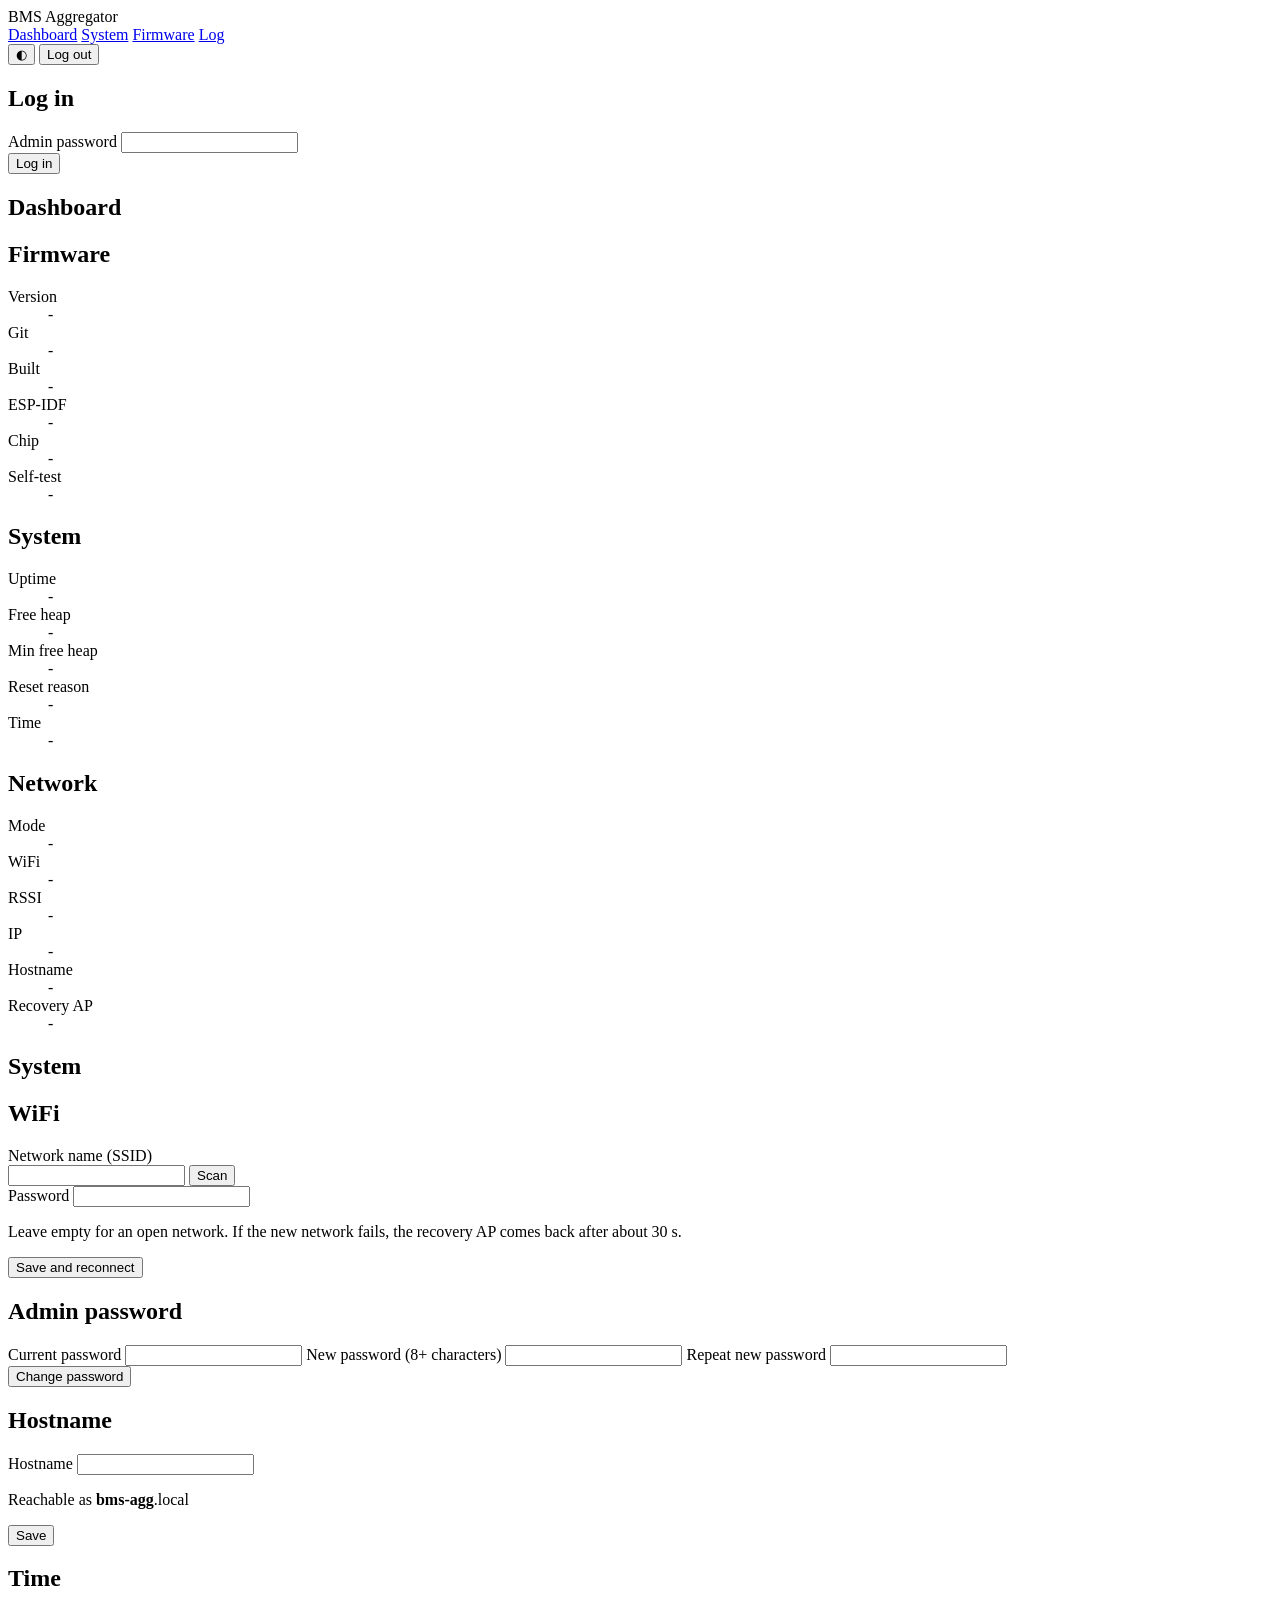
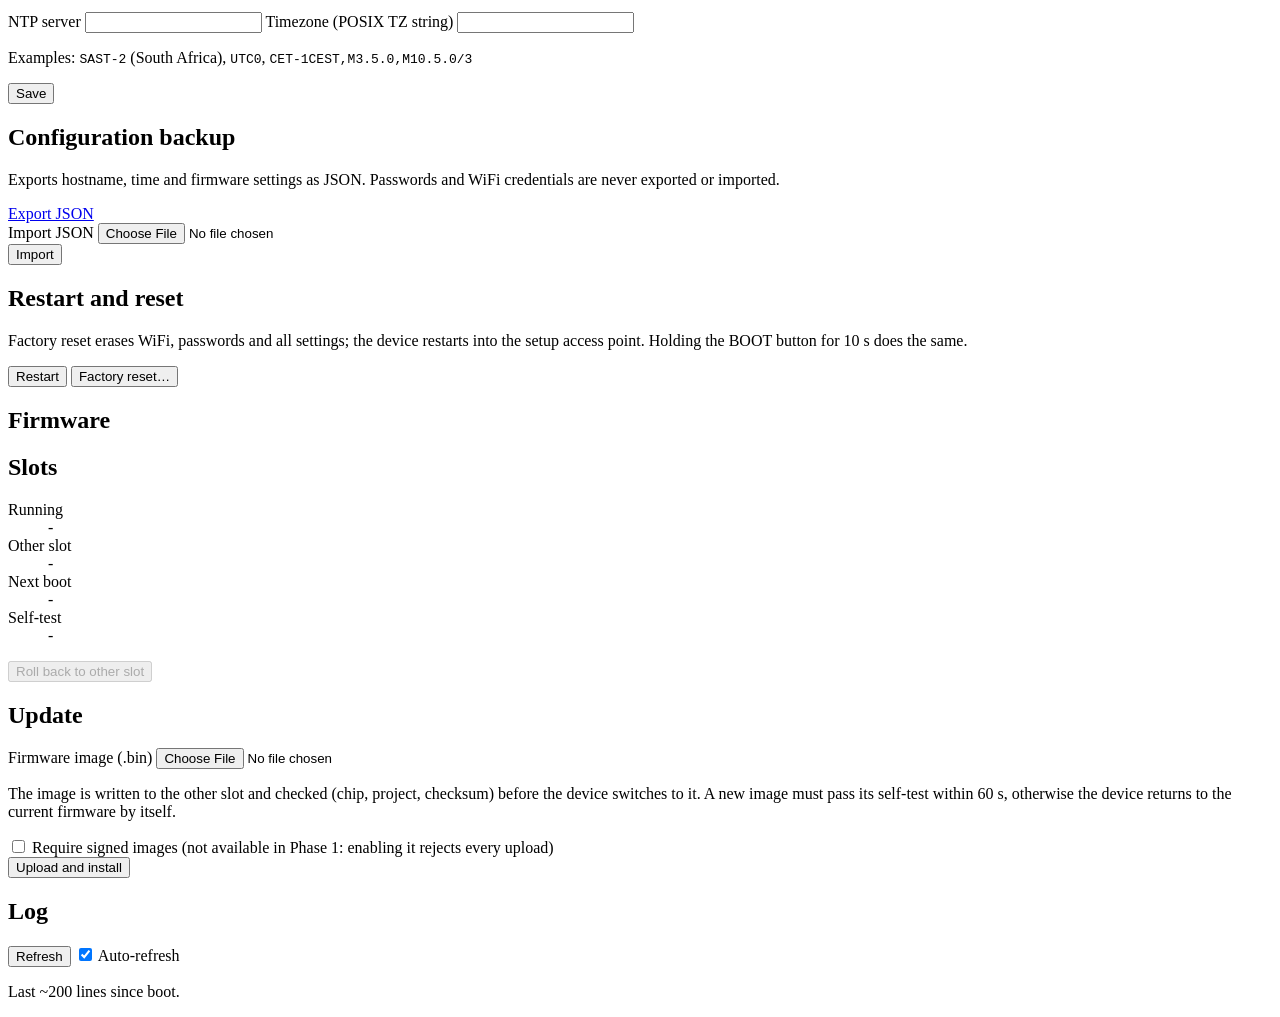
==== web/index.html @ 377a993c "First draft by CC" ====
<!doctype html>
<html lang="en">
<head>
<meta charset="utf-8">
<meta name="viewport" content="width=device-width, initial-scale=1">
<title>BMS Aggregator</title>
<link rel="stylesheet" href="/app.css">
<script src="/theme.js"></script>
</head>
<body>
<header>
  <div class="bar">
    <span class="brand">BMS Aggregator</span>
    <nav id="nav" class="hidden">
      <a href="#dashboard" data-view="dashboard">Dashboard</a>
      <a href="#system" data-view="system">System</a>
      <a href="#firmware" data-view="firmware">Firmware</a>
      <a href="#log" data-view="log">Log</a>
    </nav>
    <button id="theme" class="theme-btn" type="button" title="Toggle light/dark">◐</button>
    <button id="logout" class="theme-btn hidden" type="button">Log out</button>
  </div>
</header>

<main>
  <!-- Login -->
  <section id="v-login" class="hidden">
    <form id="login-form" class="card login">
      <h1>Log in</h1>
      <label for="login-pw">Admin password</label>
      <input id="login-pw" type="password" autocomplete="current-password" required>
      <div class="actions"><button class="primary" type="submit">Log in</button></div>
      <div id="login-msg" class="msg bad hidden"></div>
    </form>
  </section>

  <!-- Dashboard -->
  <section id="v-dashboard" class="hidden">
    <h1>Dashboard</h1>
    <div class="grid">
      <div class="card">
        <h2>Firmware</h2>
        <dl class="kv">
          <dt>Version</dt><dd id="d-version">-</dd>
          <dt>Git</dt><dd id="d-git">-</dd>
          <dt>Built</dt><dd id="d-build">-</dd>
          <dt>ESP-IDF</dt><dd id="d-idf">-</dd>
          <dt>Chip</dt><dd id="d-chip">-</dd>
          <dt>Self-test</dt><dd id="d-selftest">-</dd>
        </dl>
      </div>
      <div class="card">
        <h2>System</h2>
        <dl class="kv">
          <dt>Uptime</dt><dd id="d-uptime">-</dd>
          <dt>Free heap</dt><dd id="d-heap">-</dd>
          <dt>Min free heap</dt><dd id="d-heapmin">-</dd>
          <dt>Reset reason</dt><dd id="d-reset">-</dd>
          <dt>Time</dt><dd id="d-time">-</dd>
        </dl>
      </div>
      <div class="card">
        <h2>Network</h2>
        <dl class="kv">
          <dt>Mode</dt><dd id="d-mode">-</dd>
          <dt>WiFi</dt><dd id="d-ssid">-</dd>
          <dt>RSSI</dt><dd id="d-rssi">-</dd>
          <dt>IP</dt><dd id="d-ip">-</dd>
          <dt>Hostname</dt><dd id="d-host">-</dd>
          <dt>Recovery AP</dt><dd id="d-ap">-</dd>
        </dl>
      </div>
    </div>
  </section>

  <!-- System -->
  <section id="v-system" class="hidden">
    <h1>System</h1>
    <div class="grid">
      <form id="f-wifi" class="card">
        <h2>WiFi</h2>
        <label for="wifi-ssid">Network name (SSID)</label>
        <div class="row">
          <input id="wifi-ssid" type="text" maxlength="32" required list="wifi-list" autocomplete="off">
          <button id="wifi-scan" type="button">Scan</button>
        </div>
        <datalist id="wifi-list"></datalist>
        <label for="wifi-pass">Password</label>
        <input id="wifi-pass" type="password" maxlength="63" autocomplete="new-password">
        <p class="hint">Leave empty for an open network. If the new network fails, the recovery AP comes back after about 30 s.</p>
        <div class="actions"><button class="primary" type="submit">Save and reconnect</button></div>
        <div class="msg hidden"></div>
      </form>

      <form id="f-password" class="card">
        <h2>Admin password</h2>
        <label for="pw-cur">Current password</label>
        <input id="pw-cur" type="password" autocomplete="current-password" required>
        <label for="pw-new">New password (8+ characters)</label>
        <input id="pw-new" type="password" minlength="8" maxlength="64" autocomplete="new-password" required>
        <label for="pw-new2">Repeat new password</label>
        <input id="pw-new2" type="password" minlength="8" maxlength="64" autocomplete="new-password" required>
        <div class="actions"><button class="primary" type="submit">Change password</button></div>
        <div class="msg hidden"></div>
      </form>

      <form id="f-host" class="card">
        <h2>Hostname</h2>
        <label for="host">Hostname</label>
        <input id="host" type="text" maxlength="32" pattern="[A-Za-z0-9]([A-Za-z0-9-]*[A-Za-z0-9])?" required>
        <p class="hint">Reachable as <b id="host-preview">bms-agg</b>.local</p>
        <div class="actions"><button class="primary" type="submit">Save</button></div>
        <div class="msg hidden"></div>
      </form>

      <form id="f-time" class="card">
        <h2>Time</h2>
        <label for="ntp">NTP server</label>
        <input id="ntp" type="text" maxlength="64" required>
        <label for="tz">Timezone (POSIX TZ string)</label>
        <input id="tz" type="text" maxlength="64" required>
        <p class="hint">Examples: <code>SAST-2</code> (South Africa), <code>UTC0</code>, <code>CET-1CEST,M3.5.0,M10.5.0/3</code></p>
        <div class="actions"><button class="primary" type="submit">Save</button></div>
        <div class="msg hidden"></div>
      </form>

      <div class="card">
        <h2>Configuration backup</h2>
        <p class="hint">Exports hostname, time and firmware settings as JSON. Passwords and WiFi credentials are never exported or imported.</p>
        <div class="actions">
          <a class="btn" href="/api/config/export" download="bms-agg-config.json">Export JSON</a>
        </div>
        <label for="import-file">Import JSON</label>
        <input id="import-file" type="file" accept="application/json,.json">
        <div class="actions"><button id="import-btn" type="button">Import</button></div>
        <div id="import-msg" class="msg hidden"></div>
      </div>

      <div class="card">
        <h2>Restart and reset</h2>
        <p class="hint">Factory reset erases WiFi, passwords and all settings; the device restarts into the setup access point. Holding the BOOT button for 10 s does the same.</p>
        <div class="actions">
          <button id="reboot-btn" type="button">Restart</button>
          <button id="reset-btn" class="danger" type="button">Factory reset…</button>
        </div>
        <div id="reset-msg" class="msg hidden"></div>
      </div>
    </div>
  </section>

  <!-- Firmware -->
  <section id="v-firmware" class="hidden">
    <h1>Firmware</h1>
    <div class="grid">
      <div class="card">
        <h2>Slots</h2>
        <dl class="kv">
          <dt>Running</dt><dd id="fw-running">-</dd>
          <dt>Other slot</dt><dd id="fw-other">-</dd>
          <dt>Next boot</dt><dd id="fw-boot">-</dd>
          <dt>Self-test</dt><dd id="fw-selftest">-</dd>
        </dl>
        <div class="actions"><button id="rollback-btn" type="button" disabled>Roll back to other slot</button></div>
        <div id="rollback-msg" class="msg hidden"></div>
      </div>
      <form id="f-ota" class="card">
        <h2>Update</h2>
        <label for="ota-file">Firmware image (.bin)</label>
        <input id="ota-file" type="file" accept=".bin,application/octet-stream" required>
        <p class="hint">The image is written to the other slot and checked (chip, project, checksum) before the device switches to it. A new image must pass its self-test within 60 s, otherwise the device returns to the current firmware by itself.</p>
        <label class="check"><input id="sig-req" type="checkbox"> Require signed images <span class="hint">(not available in Phase 1: enabling it rejects every upload)</span></label>
        <div class="actions"><button id="ota-btn" class="primary" type="submit">Upload and install</button></div>
        <div class="progress hidden" id="ota-prog"><div></div></div>
        <div id="ota-msg" class="msg hidden"></div>
      </form>
    </div>
  </section>

  <!-- Log -->
  <section id="v-log" class="hidden">
    <h1>Log</h1>
    <div class="row">
      <button id="log-refresh" type="button">Refresh</button>
      <label class="check"><input id="log-auto" type="checkbox" checked> Auto-refresh</label>
    </div>
    <p class="hint">Last ~200 lines since boot.</p>
    <pre id="log" class="log"></pre>
  </section>
</main>
<script src="/app.js"></script>
</body>
</html>
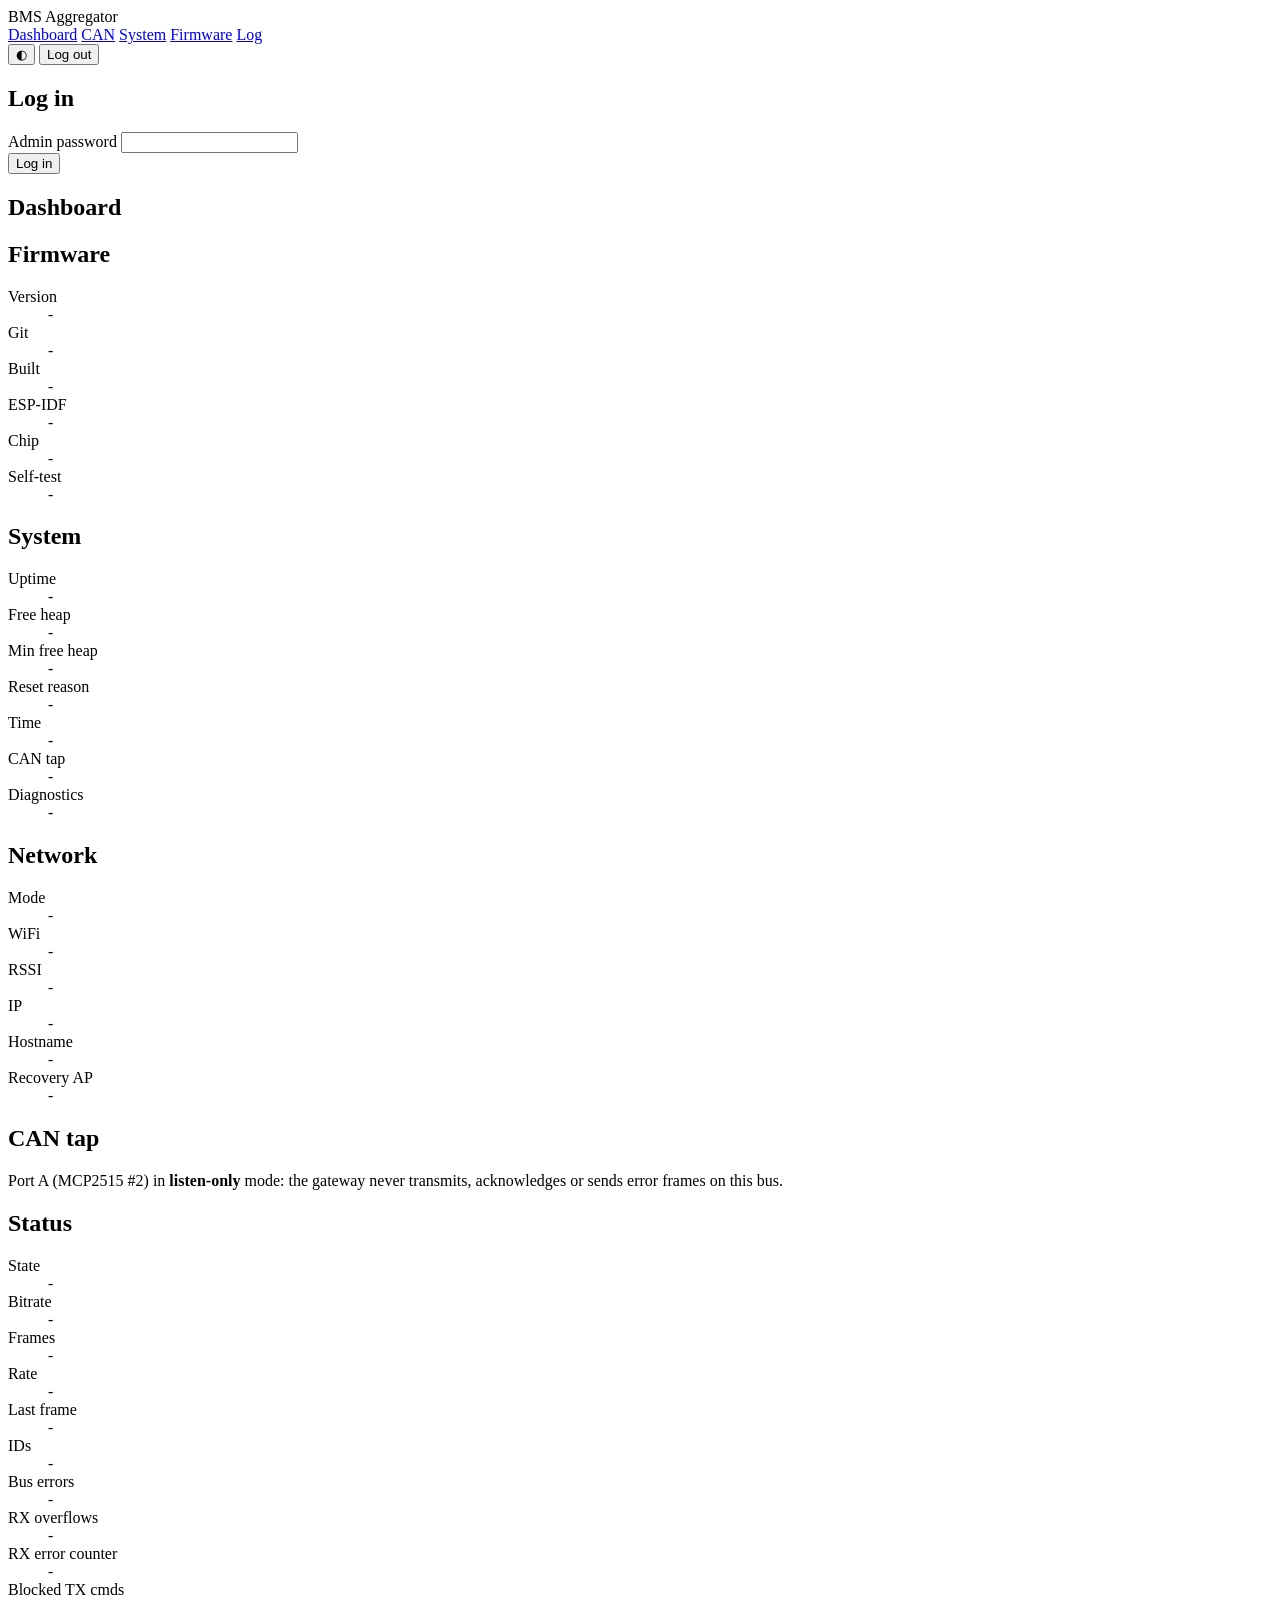
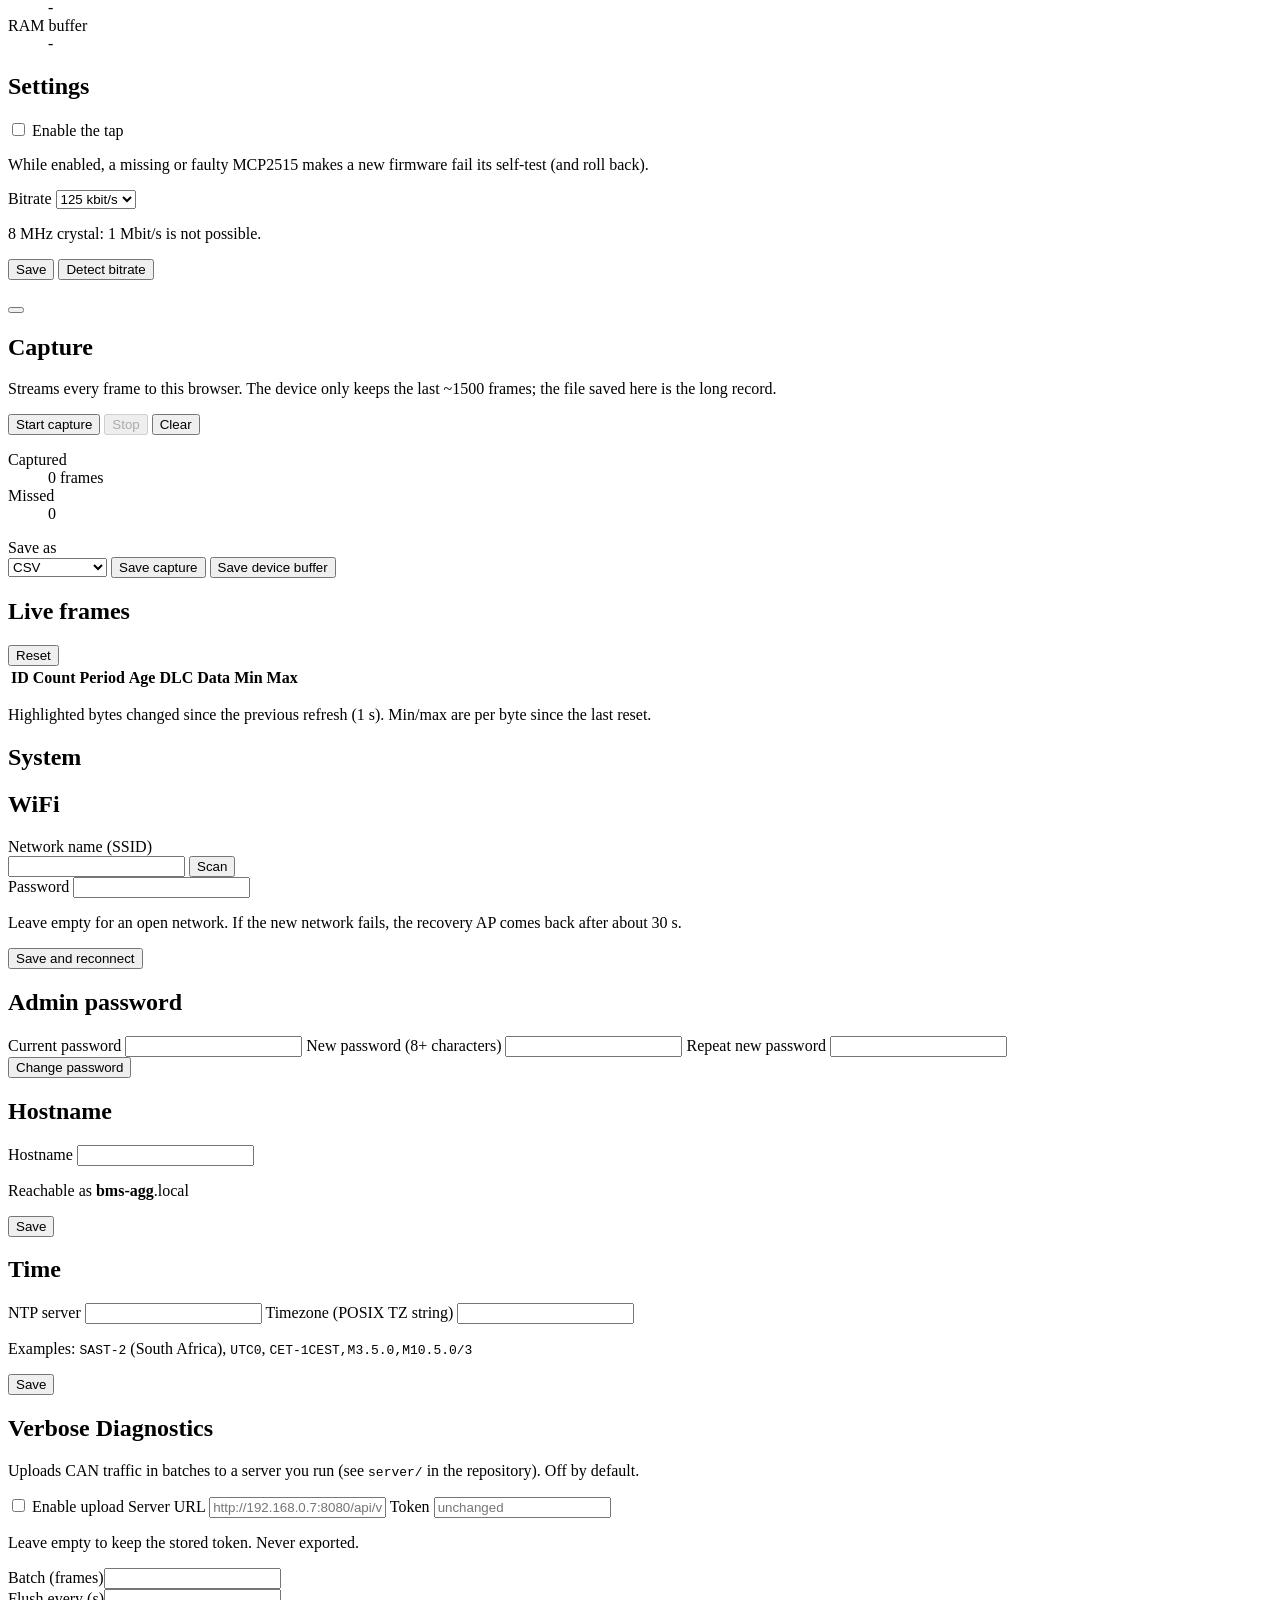
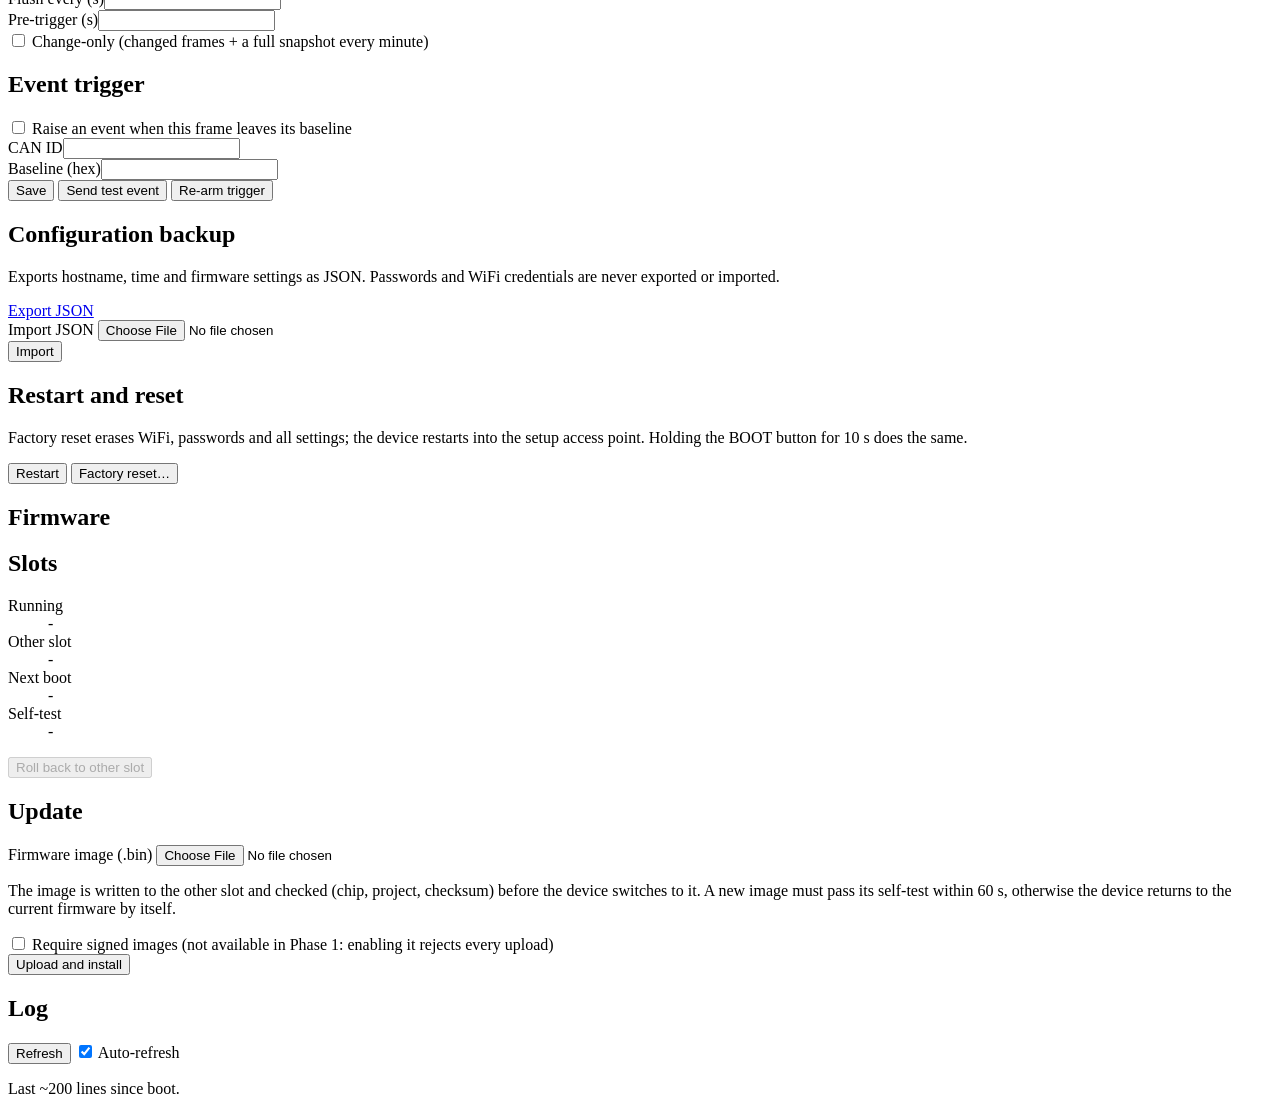
==== commit 421d955c: "Close to testing the sniffer - Need to get solder for the hardware side" ====
--- a/web/index.html
+++ b/web/index.html
@@ -13,6 +13,7 @@
     <span class="brand">BMS Aggregator</span>
     <nav id="nav" class="hidden">
       <a href="#dashboard" data-view="dashboard">Dashboard</a>
+      <a href="#can" data-view="can">CAN</a>
       <a href="#system" data-view="system">System</a>
       <a href="#firmware" data-view="firmware">Firmware</a>
       <a href="#log" data-view="log">Log</a>
@@ -57,6 +58,8 @@
           <dt>Min free heap</dt><dd id="d-heapmin">-</dd>
           <dt>Reset reason</dt><dd id="d-reset">-</dd>
           <dt>Time</dt><dd id="d-time">-</dd>
+          <dt>CAN tap</dt><dd id="d-can">-</dd>
+          <dt>Diagnostics</dt><dd id="d-diag">-</dd>
         </dl>
       </div>
       <div class="card">
@@ -70,6 +73,88 @@
           <dt>Recovery AP</dt><dd id="d-ap">-</dd>
         </dl>
       </div>
+    </div>
+  </section>
+
+  <!-- CAN tap -->
+  <section id="v-can" class="hidden">
+    <h1>CAN tap</h1>
+    <p class="hint">Port A (MCP2515 #2) in <b>listen-only</b> mode: the gateway never transmits, acknowledges or sends error frames on this bus.</p>
+    <div class="grid">
+      <div class="card">
+        <h2>Status</h2>
+        <dl class="kv">
+          <dt>State</dt><dd id="c-state">-</dd>
+          <dt>Bitrate</dt><dd id="c-bitrate">-</dd>
+          <dt>Frames</dt><dd id="c-frames">-</dd>
+          <dt>Rate</dt><dd id="c-fps">-</dd>
+          <dt>Last frame</dt><dd id="c-age">-</dd>
+          <dt>IDs</dt><dd id="c-ids">-</dd>
+          <dt>Bus errors</dt><dd id="c-errors">-</dd>
+          <dt>RX overflows</dt><dd id="c-ovr">-</dd>
+          <dt>RX error counter</dt><dd id="c-rec">-</dd>
+          <dt>Blocked TX cmds</dt><dd id="c-blocked">-</dd>
+          <dt>RAM buffer</dt><dd id="c-ring">-</dd>
+        </dl>
+      </div>
+      <form id="f-can" class="card">
+        <h2>Settings</h2>
+        <label class="check"><input id="can-en" type="checkbox"> Enable the tap</label>
+        <p class="hint">While enabled, a missing or faulty MCP2515 makes a new firmware fail its self-test (and roll back).</p>
+        <label for="can-br">Bitrate</label>
+        <select id="can-br">
+          <option value="125000">125 kbit/s</option>
+          <option value="250000">250 kbit/s</option>
+          <option value="500000">500 kbit/s</option>
+        </select>
+        <p class="hint">8 MHz crystal: 1 Mbit/s is not possible.</p>
+        <div class="actions">
+          <button class="primary" type="submit">Save</button>
+          <button id="can-detect" type="button">Detect bitrate</button>
+        </div>
+        <div class="msg hidden"></div>
+        <div id="detect-out" class="hidden">
+          <dl class="kv" id="detect-list"></dl>
+          <div class="actions"><button id="detect-apply" type="button" class="hidden"></button></div>
+        </div>
+      </form>
+      <div class="card">
+        <h2>Capture</h2>
+        <p class="hint">Streams every frame to this browser. The device only keeps the last ~1500 frames; the file saved here is the long record.</p>
+        <div class="actions">
+          <button id="cap-start" class="primary" type="button">Start capture</button>
+          <button id="cap-stop" type="button" disabled>Stop</button>
+          <button id="cap-clear" type="button">Clear</button>
+        </div>
+        <dl class="kv">
+          <dt>Captured</dt><dd id="cap-n">0 frames</dd>
+          <dt>Missed</dt><dd id="cap-drop">0</dd>
+        </dl>
+        <label for="cap-fmt">Save as</label>
+        <div class="row">
+          <select id="cap-fmt">
+            <option value="csv">CSV</option>
+            <option value="asc">Vector .asc</option>
+            <option value="candump">candump log</option>
+          </select>
+          <button id="cap-save" type="button">Save capture</button>
+          <button id="cap-buf" type="button">Save device buffer</button>
+        </div>
+        <div id="cap-msg" class="msg hidden"></div>
+      </div>
+    </div>
+    <div class="card">
+      <div class="row">
+        <h2 class="grow">Live frames</h2>
+        <button id="tbl-reset" type="button">Reset</button>
+      </div>
+      <div class="tablewrap">
+        <table id="tbl" class="frames">
+          <thead><tr><th>ID</th><th>Count</th><th>Period</th><th>Age</th><th>DLC</th><th>Data</th><th>Min</th><th>Max</th></tr></thead>
+          <tbody></tbody>
+        </table>
+      </div>
+      <p class="hint">Highlighted bytes changed since the previous refresh (1 s). Min/max are per byte since the last reset.</p>
     </div>
   </section>
 
@@ -124,6 +209,36 @@
         <div class="msg hidden"></div>
       </form>
 
+      <form id="f-diag" class="card">
+        <h2>Verbose Diagnostics</h2>
+        <p class="hint">Uploads CAN traffic in batches to a server you run (see <code>server/</code> in the repository). Off by default.</p>
+        <label class="check"><input id="dg-en" type="checkbox"> Enable upload</label>
+        <label for="dg-url">Server URL</label>
+        <input id="dg-url" type="text" maxlength="200" placeholder="http://192.168.0.7:8080/api/v1/batches">
+        <label for="dg-tok">Token</label>
+        <input id="dg-tok" type="password" maxlength="128" autocomplete="off" placeholder="unchanged">
+        <p class="hint" id="dg-tok-hint">Leave empty to keep the stored token. Never exported.</p>
+        <div class="row">
+          <div class="grow"><label for="dg-batch">Batch (frames)</label><input id="dg-batch" type="text" inputmode="numeric"></div>
+          <div class="grow"><label for="dg-flush">Flush every (s)</label><input id="dg-flush" type="text" inputmode="numeric"></div>
+          <div class="grow"><label for="dg-pre">Pre-trigger (s)</label><input id="dg-pre" type="text" inputmode="numeric"></div>
+        </div>
+        <label class="check"><input id="dg-chg" type="checkbox"> Change-only (changed frames + a full snapshot every minute)</label>
+        <h2 class="sub">Event trigger</h2>
+        <label class="check"><input id="tr-en" type="checkbox"> Raise an event when this frame leaves its baseline</label>
+        <div class="row">
+          <div class="grow"><label for="tr-id">CAN ID</label><input id="tr-id" type="text" maxlength="12"></div>
+          <div class="grow2"><label for="tr-base">Baseline (hex)</label><input id="tr-base" type="text" maxlength="16"></div>
+        </div>
+        <div class="actions">
+          <button class="primary" type="submit">Save</button>
+          <button id="dg-test" type="button">Send test event</button>
+          <button id="tr-clear" type="button">Re-arm trigger</button>
+        </div>
+        <div class="msg hidden"></div>
+        <dl class="kv" id="dg-status"></dl>
+      </form>
+
       <div class="card">
         <h2>Configuration backup</h2>
         <p class="hint">Exports hostname, time and firmware settings as JSON. Passwords and WiFi credentials are never exported or imported.</p>
@@ -188,5 +303,6 @@
   </section>
 </main>
 <script src="/app.js"></script>
+<script src="/can.js"></script>
 </body>
 </html>
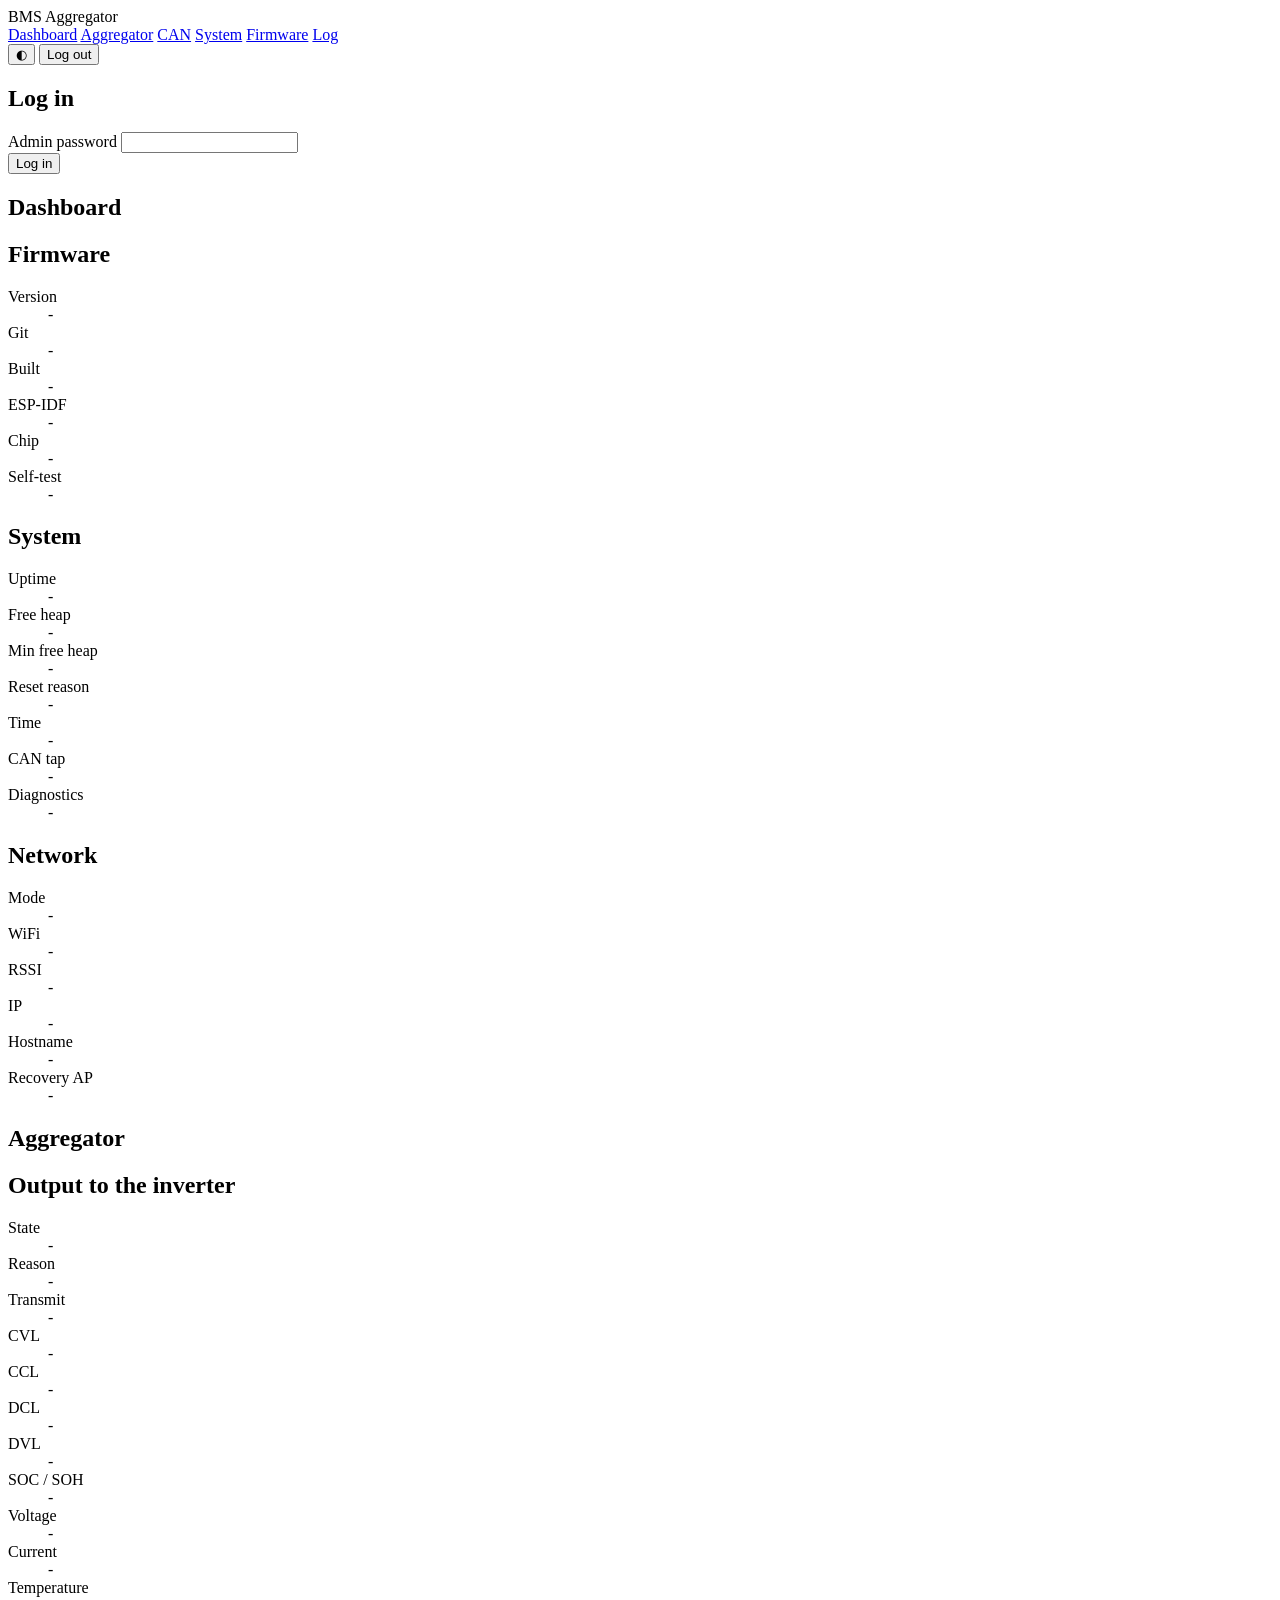
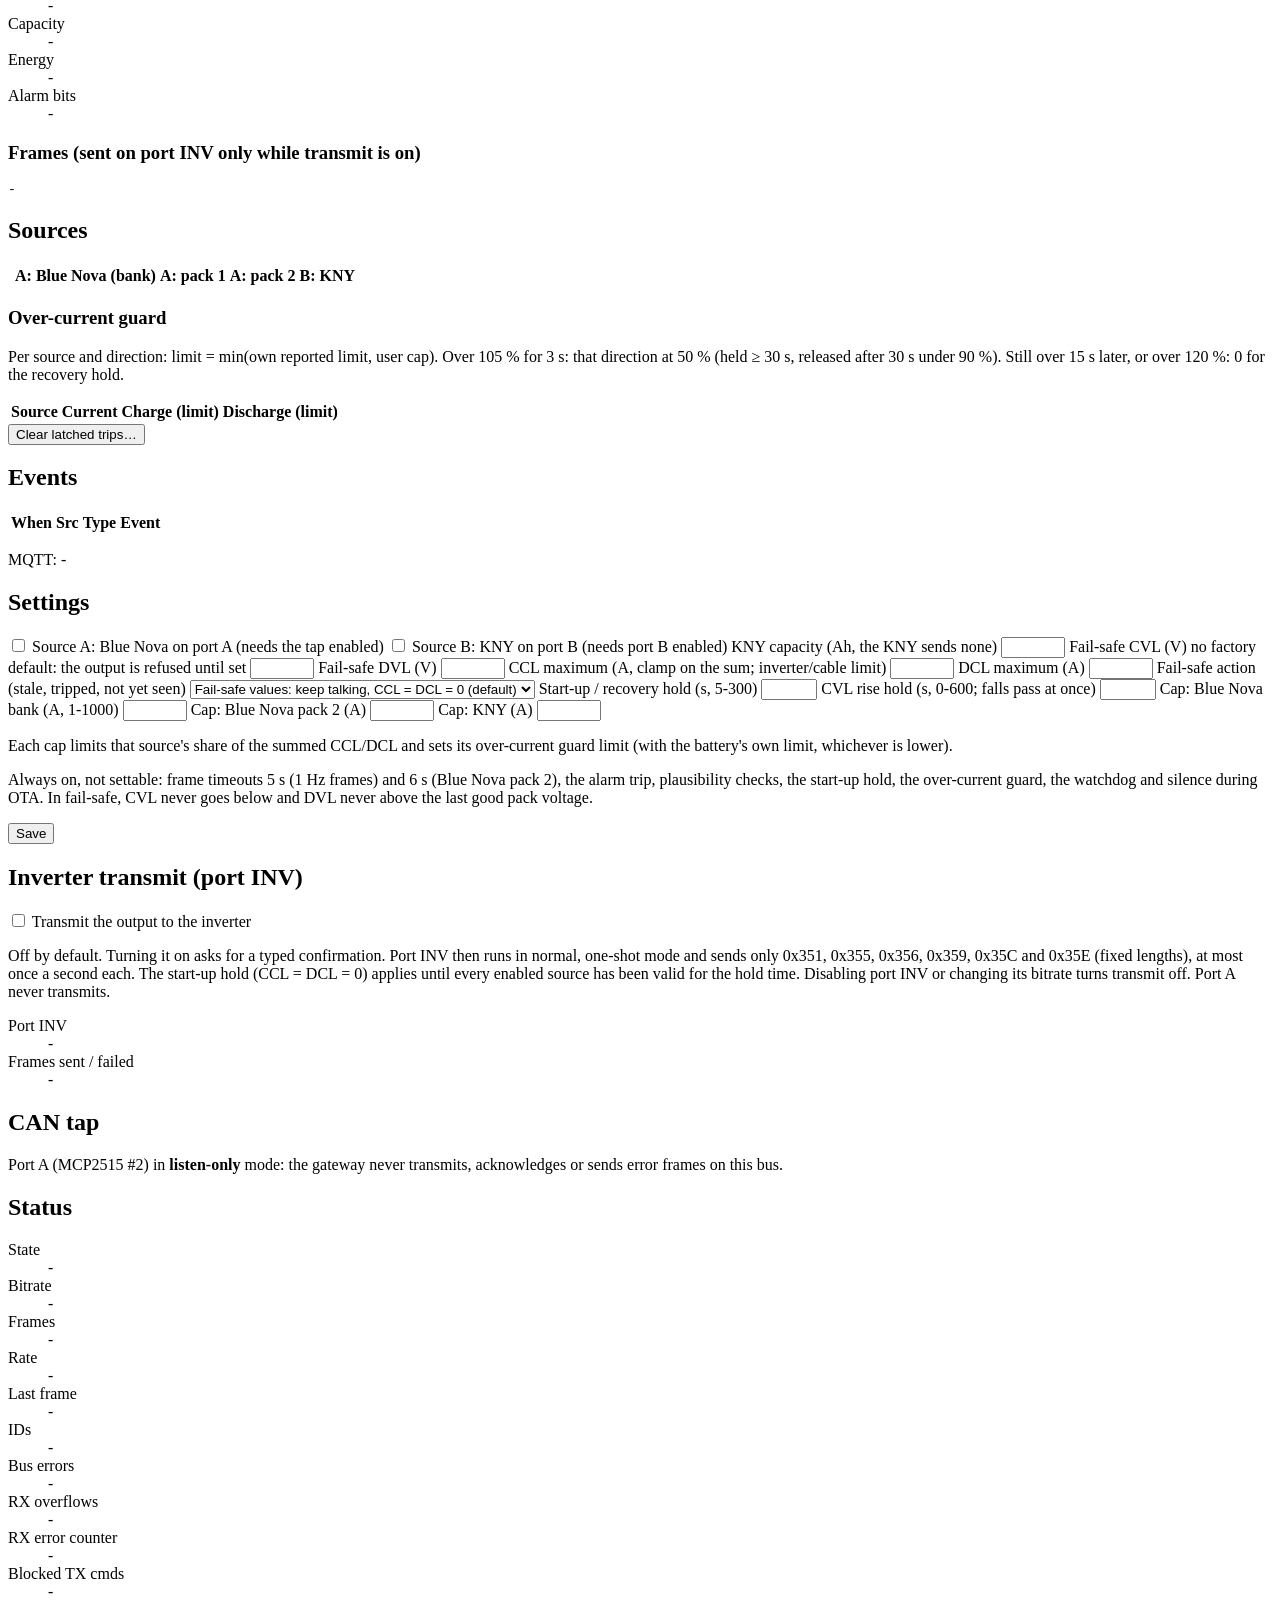
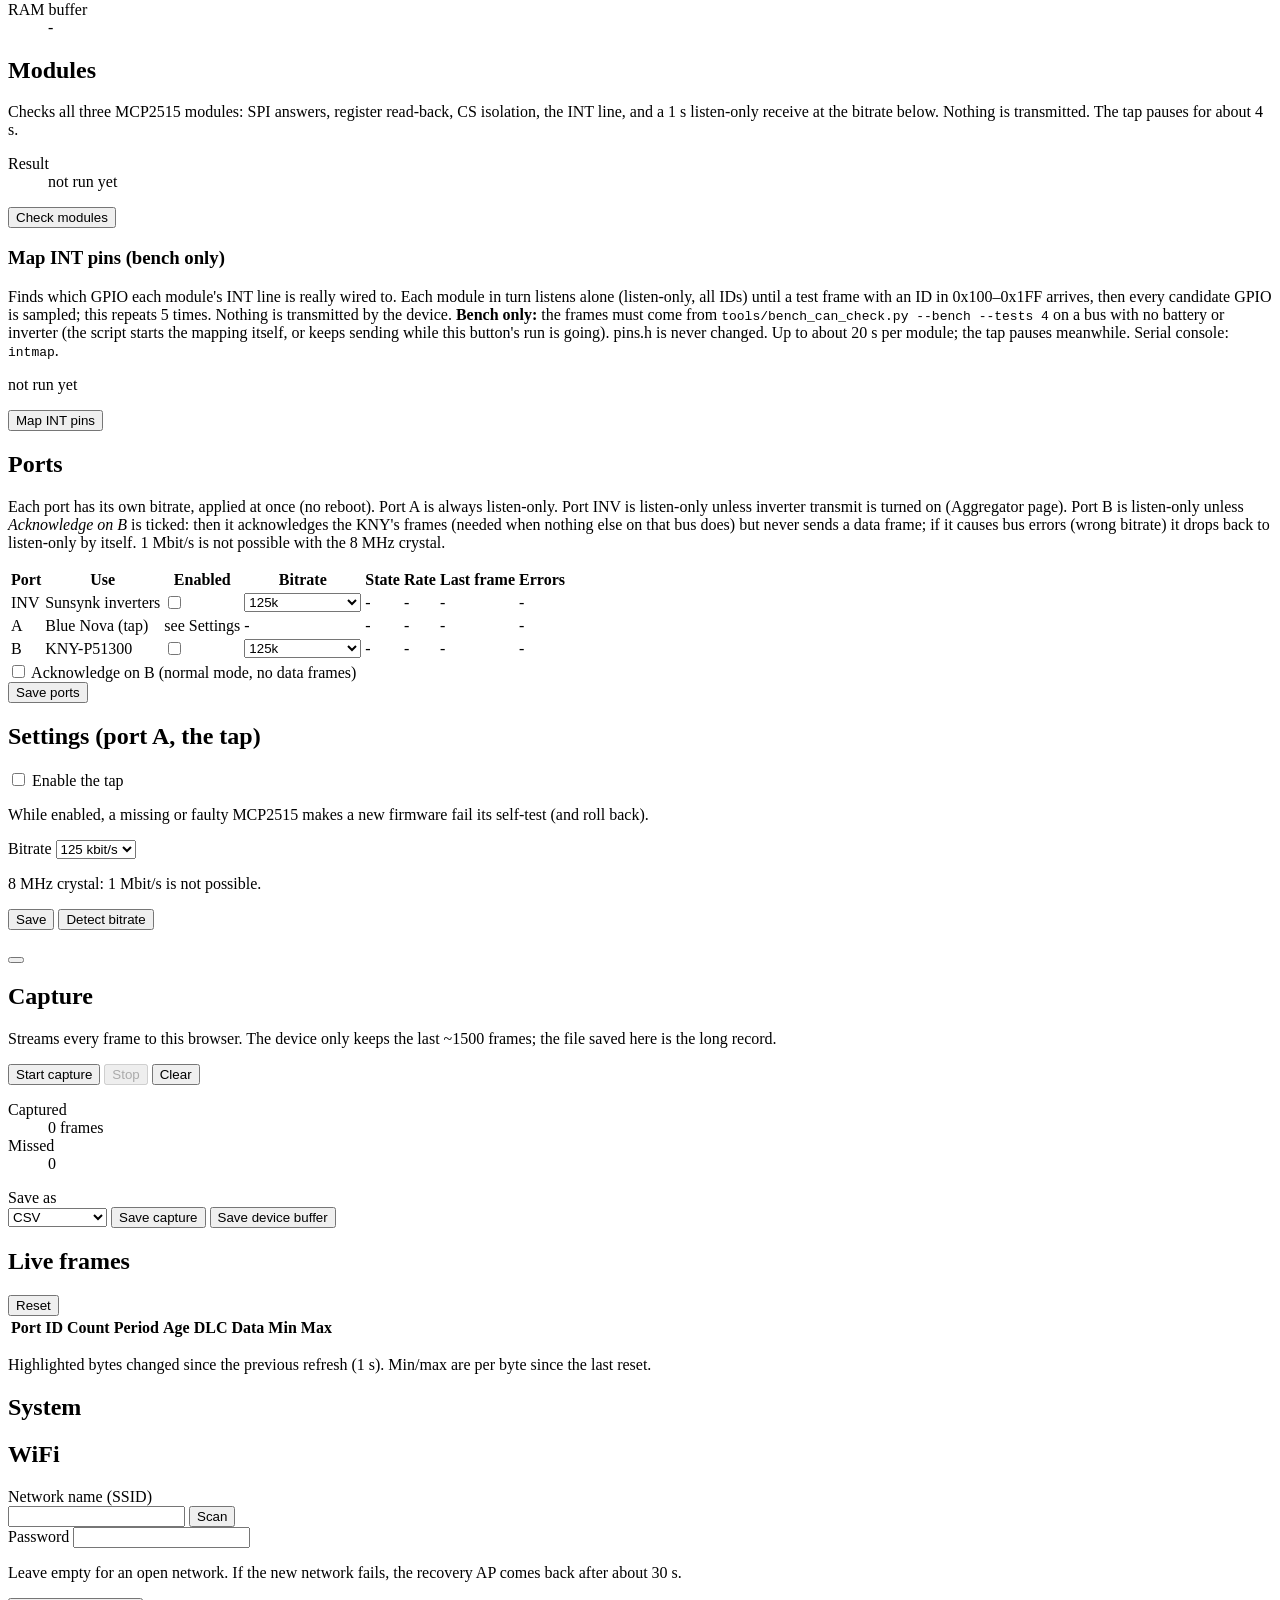
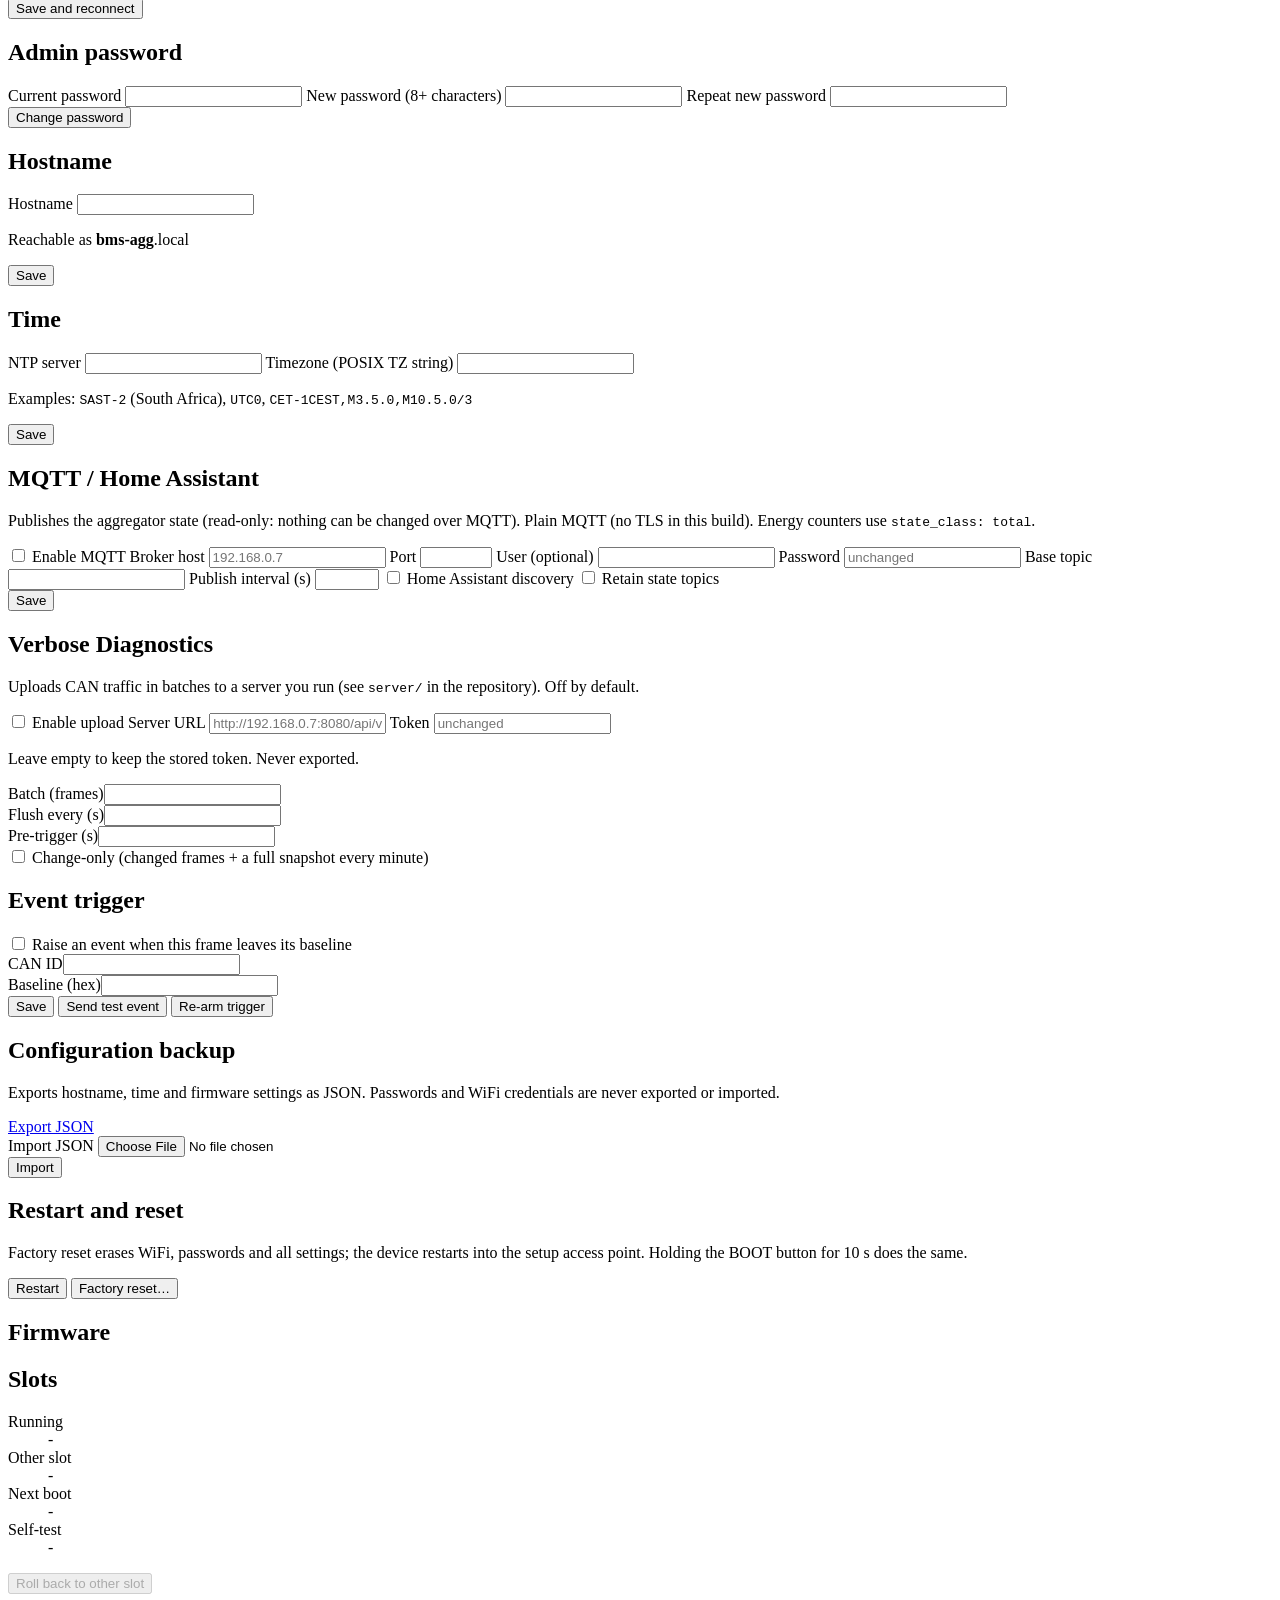
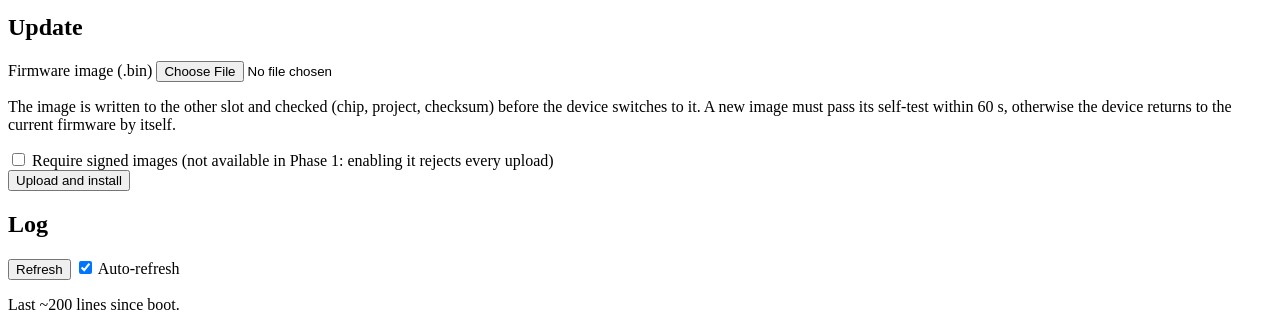
==== commit 6753fbed: "0.1.8: streamed status endpoints, heap watchdog, valid-frame receive filter Since 0.1.6: KNY cells/c" ====
--- a/web/index.html
+++ b/web/index.html
@@ -13,6 +13,7 @@
     <span class="brand">BMS Aggregator</span>
     <nav id="nav" class="hidden">
       <a href="#dashboard" data-view="dashboard">Dashboard</a>
+      <a href="#agg" data-view="agg">Aggregator</a>
       <a href="#can" data-view="can">CAN</a>
       <a href="#system" data-view="system">System</a>
       <a href="#firmware" data-view="firmware">Firmware</a>
@@ -73,6 +74,101 @@
           <dt>Recovery AP</dt><dd id="d-ap">-</dd>
         </dl>
       </div>
+    </div>
+  </section>
+
+  <!-- Aggregator -->
+  <section id="v-agg" class="hidden">
+    <h1>Aggregator</h1>
+    <div id="a-banner" class="msg warn hidden"></div>
+    <div class="grid">
+      <div class="card">
+        <h2>Output to the inverter</h2>
+        <dl class="kv">
+          <dt>State</dt><dd id="a-state">-</dd>
+          <dt>Reason</dt><dd id="a-reason">-</dd>
+          <dt>Transmit</dt><dd id="a-tx" class="warn">-</dd>
+          <dt>CVL</dt><dd id="a-cvl">-</dd>
+          <dt>CCL</dt><dd id="a-ccl">-</dd>
+          <dt>DCL</dt><dd id="a-dcl">-</dd>
+          <dt>DVL</dt><dd id="a-dvl">-</dd>
+          <dt>SOC / SOH</dt><dd id="a-soc">-</dd>
+          <dt>Voltage</dt><dd id="a-v">-</dd>
+          <dt>Current</dt><dd id="a-i">-</dd>
+          <dt>Temperature</dt><dd id="a-t">-</dd>
+          <dt>Capacity</dt><dd id="a-cap">-</dd>
+          <dt>Energy</dt><dd id="a-e">-</dd>
+          <dt>Alarm bits</dt><dd id="a-alarm">-</dd>
+        </dl>
+        <h3>Frames (sent on port INV only while transmit is on)</h3>
+        <pre id="a-frames">-</pre>
+      </div>
+      <div class="card wide">
+        <h2>Sources</h2>
+        <div class="tablewrap"><table class="frames wrap" id="a-src"><thead><tr><th></th><th>A: Blue Nova (bank)</th><th>A: pack 1</th><th>A: pack 2</th><th>B: KNY</th></tr></thead><tbody></tbody></table></div>
+        <h3>Over-current guard</h3>
+        <p class="hint">Per source and direction: limit = min(own reported limit, user cap). Over 105 % for 3 s: that direction at 50 % (held ≥ 30 s, released after 30 s under 90 %). Still over 15 s later, or over 120 %: 0 for the recovery hold.</p>
+        <div class="tablewrap"><table class="frames wrap" id="a-guard"><thead><tr><th>Source</th><th>Current</th><th>Charge (limit)</th><th>Discharge (limit)</th></tr></thead><tbody></tbody></table></div>
+        <div class="actions"><button id="a-clear" type="button">Clear latched trips…</button></div>
+        <div class="msg hidden" id="a-clear-msg"></div>
+      </div>
+      <div class="card">
+        <h2>Events</h2>
+        <div style="overflow-x:auto;max-height:420px;overflow-y:auto"><table class="frames" id="a-ev"><thead><tr><th>When</th><th>Src</th><th>Type</th><th>Event</th></tr></thead><tbody></tbody></table></div>
+        <p class="hint" id="a-mqtt">MQTT: -</p>
+      </div>
+      <form id="f-agg" class="card">
+        <h2>Settings</h2>
+        <label class="check"><input id="g-a" type="checkbox"> Source A: Blue Nova on port A (needs the tap enabled)</label>
+        <label class="check"><input id="g-b" type="checkbox"> Source B: KNY on port B (needs port B enabled)</label>
+        <label for="g-kcap">KNY capacity (Ah, the KNY sends none)</label>
+        <input id="g-kcap" type="number" min="1" max="2000" step="1">
+        <label for="g-fcvl">Fail-safe CVL (V) <span class="hint">no factory default: the output is refused until set</span></label>
+        <input id="g-fcvl" type="number" min="0" max="60" step="0.1">
+        <label for="g-fdvl">Fail-safe DVL (V)</label>
+        <input id="g-fdvl" type="number" min="0" max="60" step="0.1">
+        <label for="g-cclmx">CCL maximum (A, clamp on the sum; inverter/cable limit)</label>
+        <input id="g-cclmx" type="number" min="0" max="1000" step="1">
+        <label for="g-dclmx">DCL maximum (A)</label>
+        <input id="g-dclmx" type="number" min="0" max="1000" step="1">
+        <label for="g-act">Fail-safe action (stale, tripped, not yet seen)</label>
+        <select id="g-act"><option value="values">Fail-safe values: keep talking, CCL = DCL = 0 (default)</option><option value="silent">Silent: send nothing</option></select>
+        <label for="g-hold">Start-up / recovery hold (s, 5-300)</label>
+        <input id="g-hold" type="number" min="5" max="300" step="1">
+        <label for="g-cvlh">CVL rise hold (s, 0-600; falls pass at once)</label>
+        <input id="g-cvlh" type="number" min="0" max="600" step="1">
+        <label for="g-capa">Cap: Blue Nova bank (A, 1-1000)</label>
+        <input id="g-capa" type="number" min="1" max="1000" step="1">
+        <label for="g-capp2">Cap: Blue Nova pack 2 (A)</label>
+        <input id="g-capp2" type="number" min="1" max="1000" step="1">
+        <label for="g-capb">Cap: KNY (A)</label>
+        <input id="g-capb" type="number" min="1" max="1000" step="1">
+        <p class="hint">Each cap limits that source's share of the summed CCL/DCL and sets its over-current guard limit (with the battery's own limit, whichever is lower).</p>
+        <p class="hint">Always on, not settable: frame timeouts 5 s (1 Hz frames) and 6 s (Blue Nova pack 2), the alarm trip, plausibility checks, the start-up hold, the over-current guard, the watchdog and silence during OTA. In fail-safe, CVL never goes below and DVL never above the last good pack voltage.</p>
+        <div class="actions"><button class="primary" type="submit">Save</button></div>
+        <div class="msg hidden"></div>
+      </form>
+      <div class="card">
+        <h2>Inverter transmit (port INV)</h2>
+        <label class="check"><input id="g-tx" type="checkbox"> Transmit the output to the inverter</label>
+        <p class="hint">Off by default. Turning it on asks for a typed confirmation. Port INV then runs in normal, one-shot mode and sends only 0x351, 0x355, 0x356, 0x359, 0x35C and 0x35E (fixed lengths), at most once a second each. The start-up hold (CCL = DCL = 0) applies until every enabled source has been valid for the hold time. Disabling port INV or changing its bitrate turns transmit off. Port A never transmits.</p>
+        <dl class="kv" style="margin-top:10px"><dt>Port INV</dt><dd id="a-tx-port">-</dd><dt>Frames sent / failed</dt><dd id="a-tx-cnt">-</dd></dl>
+        <div id="a-tx-msg" class="msg hidden"></div>
+      </div>
+      <dialog id="tx-dlg">
+        <form method="dialog">
+          <h2>Transmit to the inverter?</h2>
+          <p>The gateway will start talking to the inverter on port INV as the battery. The inverter will charge and discharge using the limits shown on this page.</p>
+          <ul class="hint">
+            <li>Check the fail-safe CVL/DVL and the CCL/DCL maximums first: they are what the inverter gets whenever a source is missing.</li>
+            <li>Only one device may act as the battery on that bus: disconnect the battery's own link to the inverter.</li>
+            <li>Port A stays listen-only; port B never sends data frames.</li>
+          </ul>
+          <label for="tx-confirm">Type TRANSMIT to confirm</label>
+          <input id="tx-confirm" type="text" autocomplete="off" spellcheck="false">
+          <div class="actions"><button value="cancel" type="submit">Cancel</button><button id="tx-ok" class="primary" value="ok" type="submit" disabled>Enable transmit</button></div>
+        </form>
+      </dialog>
     </div>
   </section>
 
@@ -97,8 +193,33 @@
           <dt>RAM buffer</dt><dd id="c-ring">-</dd>
         </dl>
       </div>
+      <div class="card">
+        <h2>Modules</h2>
+        <p class="hint">Checks all three MCP2515 modules: SPI answers, register read-back, CS isolation, the INT line, and a 1 s listen-only receive at the bitrate below. Nothing is transmitted. The tap pauses for about 4 s.</p>
+        <dl class="kv" id="probe-list"><dt>Result</dt><dd>not run yet</dd></dl>
+        <div class="actions"><button id="can-probe" type="button">Check modules</button></div>
+        <div class="msg hidden" id="probe-msg"></div>
+        <h3>Map INT pins (bench only)</h3>
+        <p class="hint">Finds which GPIO each module's INT line is really wired to. Each module in turn listens alone (listen-only, all IDs) until a test frame with an ID in 0x100–0x1FF arrives, then every candidate GPIO is sampled; this repeats 5 times. Nothing is transmitted by the device. <b>Bench only:</b> the frames must come from <code>tools/bench_can_check.py --bench --tests 4</code> on a bus with no battery or inverter (the script starts the mapping itself, or keeps sending while this button's run is going). pins.h is never changed. Up to about 20 s per module; the tap pauses meanwhile. Serial console: <code>intmap</code>.</p>
+        <div id="intmap-out"><p class="hint">not run yet</p></div>
+        <div class="actions"><button id="can-intmap" type="button">Map INT pins</button></div>
+        <div class="msg hidden" id="intmap-msg"></div>
+      </div>
+      <form id="f-ports" class="card">
+        <h2>Ports</h2>
+        <p class="hint">Each port has its own bitrate, applied at once (no reboot). Port A is always listen-only. Port INV is listen-only unless inverter transmit is turned on (Aggregator page). Port B is listen-only unless <i>Acknowledge on B</i> is ticked: then it acknowledges the KNY's frames (needed when nothing else on that bus does) but never sends a data frame; if it causes bus errors (wrong bitrate) it drops back to listen-only by itself. 1 Mbit/s is not possible with the 8 MHz crystal.</p>
+        <table class="frames"><thead><tr><th>Port</th><th>Use</th><th>Enabled</th><th>Bitrate</th><th>State</th><th>Rate</th><th>Last frame</th><th>Errors</th></tr></thead>
+          <tbody>
+            <tr><td>INV</td><td>Sunsynk inverters</td><td><input id="p-inv-en" type="checkbox"></td><td><select id="p-inv-br"><option value="125000">125k</option><option value="250000">250k</option><option value="500000">500k</option><option value="1000000" disabled>1M (impossible)</option></select></td><td id="p-inv-st">-</td><td id="p-inv-fps">-</td><td id="p-inv-age">-</td><td id="p-inv-err">-</td></tr>
+            <tr><td>A</td><td>Blue Nova (tap)</td><td>see Settings</td><td id="p-a-br">-</td><td id="p-a-st">-</td><td id="p-a-fps">-</td><td id="p-a-age">-</td><td id="p-a-err">-</td></tr>
+            <tr><td>B</td><td>KNY-P51300</td><td><input id="p-b-en" type="checkbox"></td><td><select id="p-b-br"><option value="125000">125k</option><option value="250000">250k</option><option value="500000">500k</option><option value="1000000" disabled>1M (impossible)</option></select></td><td id="p-b-st">-</td><td id="p-b-fps">-</td><td id="p-b-age">-</td><td id="p-b-err">-</td></tr>
+          </tbody></table>
+        <label class="check"><input id="p-b-ack" type="checkbox"> Acknowledge on B (normal mode, no data frames)</label>
+        <div class="actions"><button class="primary" type="submit">Save ports</button></div>
+        <div class="msg hidden"></div>
+      </form>
       <form id="f-can" class="card">
-        <h2>Settings</h2>
+        <h2>Settings (port A, the tap)</h2>
         <label class="check"><input id="can-en" type="checkbox"> Enable the tap</label>
         <p class="hint">While enabled, a missing or faulty MCP2515 makes a new firmware fail its self-test (and roll back).</p>
         <label for="can-br">Bitrate</label>
@@ -150,7 +271,7 @@
       </div>
       <div class="tablewrap">
         <table id="tbl" class="frames">
-          <thead><tr><th>ID</th><th>Count</th><th>Period</th><th>Age</th><th>DLC</th><th>Data</th><th>Min</th><th>Max</th></tr></thead>
+          <thead><tr><th>Port</th><th>ID</th><th>Count</th><th>Period</th><th>Age</th><th>DLC</th><th>Data</th><th>Min</th><th>Max</th></tr></thead>
           <tbody></tbody>
         </table>
       </div>
@@ -205,6 +326,28 @@
         <label for="tz">Timezone (POSIX TZ string)</label>
         <input id="tz" type="text" maxlength="64" required>
         <p class="hint">Examples: <code>SAST-2</code> (South Africa), <code>UTC0</code>, <code>CET-1CEST,M3.5.0,M10.5.0/3</code></p>
+        <div class="actions"><button class="primary" type="submit">Save</button></div>
+        <div class="msg hidden"></div>
+      </form>
+
+      <form id="f-mqtt" class="card">
+        <h2>MQTT / Home Assistant</h2>
+        <p class="hint">Publishes the aggregator state (read-only: nothing can be changed over MQTT). Plain MQTT (no TLS in this build). Energy counters use <code>state_class: total</code>.</p>
+        <label class="check"><input id="mq-en" type="checkbox"> Enable MQTT</label>
+        <label for="mq-host">Broker host</label>
+        <input id="mq-host" type="text" maxlength="64" placeholder="192.168.0.7">
+        <label for="mq-port">Port</label>
+        <input id="mq-port" type="number" min="1" max="65535">
+        <label for="mq-user">User (optional)</label>
+        <input id="mq-user" type="text" maxlength="64" autocomplete="off">
+        <label for="mq-pass">Password <span class="hint" id="mq-pass-state"></span></label>
+        <input id="mq-pass" type="password" maxlength="128" autocomplete="new-password" placeholder="unchanged">
+        <label for="mq-base">Base topic</label>
+        <input id="mq-base" type="text" maxlength="48">
+        <label for="mq-int">Publish interval (s)</label>
+        <input id="mq-int" type="number" min="2" max="3600">
+        <label class="check"><input id="mq-disc" type="checkbox"> Home Assistant discovery</label>
+        <label class="check"><input id="mq-ret" type="checkbox"> Retain state topics</label>
         <div class="actions"><button class="primary" type="submit">Save</button></div>
         <div class="msg hidden"></div>
       </form>
@@ -304,5 +447,6 @@
 </main>
 <script src="/app.js"></script>
 <script src="/can.js"></script>
+<script src="/agg.js"></script>
 </body>
 </html>
